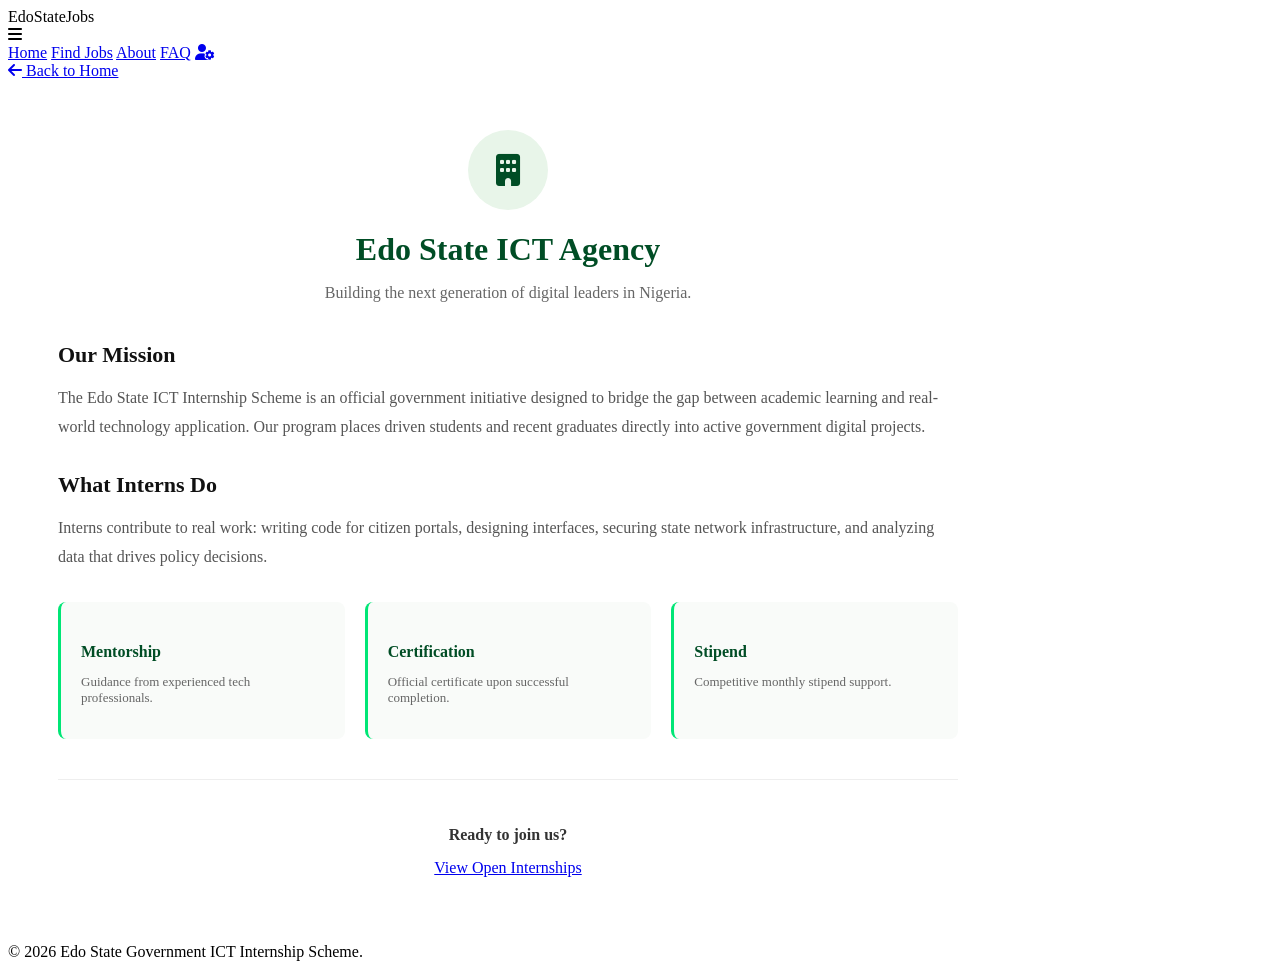
==== about.html @ aa297902 "Add files via upload" ====
<!doctype html>
<html lang="en">
  <head>
    <meta charset="UTF-8" />
    <meta name="viewport" content="width=device-width, initial-scale=1.0" />
    <title>About Us - EdoState Jobs</title>
    <link rel="stylesheet" href="css/style.css" />
    <link
      rel="stylesheet"
      href="https://cdnjs.cloudflare.com/ajax/libs/font-awesome/6.4.0/css/all.min.css"
    />
  </head>
  <body>
    <header class="navbar">
      <div class="logo">EdoState<span>Jobs</span></div>
      <div class="mobile-menu-toggle" onclick="toggleMobileMenu()">
        <i class="fas fa-bars"></i>
      </div>
      <nav class="nav-links" id="mainNavLinks">
        <a href="home.html">Home</a>
        <a href="index.html">Find Jobs</a>
        <a href="about.html" class="active">About</a>
        <a href="faq.html">FAQ</a>
        <a href="admin-login.html" class="admin-icon-link" title="Admin Login"
          ><i class="fas fa-user-cog"></i
        ></a>
      </nav>
    </header>

    <div class="breadcrumb-container">
      <a href="home.html" class="back-link"
        ><i class="fas fa-arrow-left"></i> Back to Home</a
      >
    </div>

    <main class="main-content">
      <div class="form-wrapper" style="max-width: 900px; padding: 50px">
        <div style="text-align: center; margin-bottom: 40px">
          <div
            style="
              width: 80px;
              height: 80px;
              background: #e8f5e9;
              color: #004d25;
              border-radius: 50%;
              display: flex;
              align-items: center;
              justify-content: center;
              font-size: 32px;
              margin: 0 auto 20px;
            "
          >
            <i class="fas fa-building"></i>
          </div>
          <h1 style="color: #004d25; font-size: 32px; margin-bottom: 10px">
            Edo State ICT Agency
          </h1>
          <p style="color: #666; font-size: 16px">
            Building the next generation of digital leaders in Nigeria.
          </p>
        </div>

        <h3 style="color: #111; margin-bottom: 15px; font-size: 22px">
          Our Mission
        </h3>
        <p style="color: #555; line-height: 1.8; margin-bottom: 30px">
          The Edo State ICT Internship Scheme is an official government
          initiative designed to bridge the gap between academic learning and
          real-world technology application. Our program places driven students
          and recent graduates directly into active government digital projects.
        </p>

        <h3 style="color: #111; margin-bottom: 15px; font-size: 22px">
          What Interns Do
        </h3>
        <p style="color: #555; line-height: 1.8; margin-bottom: 30px">
          Interns contribute to real work: writing code for citizen portals,
          designing interfaces, securing state network infrastructure, and
          analyzing data that drives policy decisions.
        </p>

        <div
          style="
            display: grid;
            grid-template-columns: repeat(auto-fit, minmax(200px, 1fr));
            gap: 20px;
            margin-bottom: 40px;
          "
        >
          <div
            style="
              background: #f9fbf9;
              padding: 20px;
              border-radius: 8px;
              border-left: 3px solid #00e676;
            "
          >
            <h4 style="margin-bottom: 5px; color: #004d25">Mentorship</h4>
            <p style="font-size: 13px; color: #666">
              Guidance from experienced tech professionals.
            </p>
          </div>
          <div
            style="
              background: #f9fbf9;
              padding: 20px;
              border-radius: 8px;
              border-left: 3px solid #00e676;
            "
          >
            <h4 style="margin-bottom: 5px; color: #004d25">Certification</h4>
            <p style="font-size: 13px; color: #666">
              Official certificate upon successful completion.
            </p>
          </div>
          <div
            style="
              background: #f9fbf9;
              padding: 20px;
              border-radius: 8px;
              border-left: 3px solid #00e676;
            "
          >
            <h4 style="margin-bottom: 5px; color: #004d25">Stipend</h4>
            <p style="font-size: 13px; color: #666">
              Competitive monthly stipend support.
            </p>
          </div>
        </div>

        <div
          style="
            text-align: center;
            border-top: 1px solid #eee;
            padding-top: 30px;
          "
        >
          <p style="margin-bottom: 15px; color: #333; font-weight: bold">
            Ready to join us?
          </p>
          <a href="index.html" class="btn-primary">View Open Internships</a>
        </div>
      </div>
    </main>

    <footer>
      <p>&copy; 2026 Edo State Government ICT Internship Scheme.</p>
    </footer>

    <script src="js/jobs-data.js"></script>
    <script src="js/auth.js"></script>
  </body>
</html>
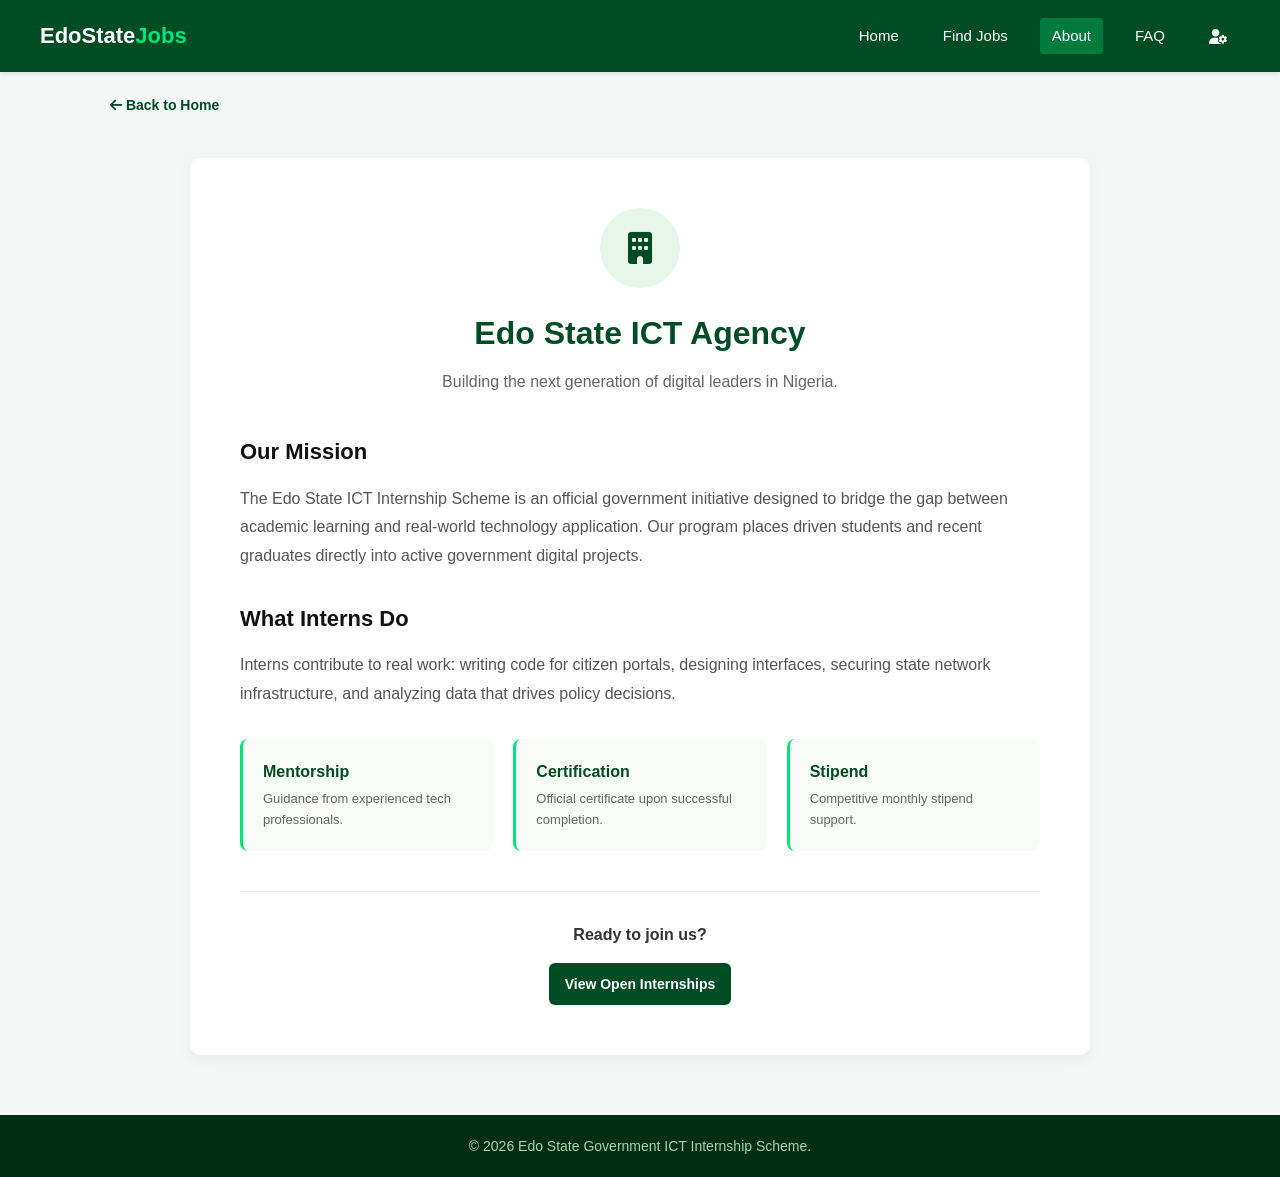
==== commit 351a2acd: "Update about.html" ====
--- a/about.html
+++ b/about.html
@@ -4,7 +4,7 @@
     <meta charset="UTF-8" />
     <meta name="viewport" content="width=device-width, initial-scale=1.0" />
     <title>About Us - EdoState Jobs</title>
-    <link rel="stylesheet" href="css/style.css" />
+    <link rel="stylesheet" href="style.css" />
     <link
       rel="stylesheet"
       href="https://cdnjs.cloudflare.com/ajax/libs/font-awesome/6.4.0/css/all.min.css"
--- a/style.css
+++ b/style.css
@@ -0,0 +1,358 @@
+* {
+    margin: 0;
+    padding: 0;
+    box-sizing: border-box;
+}
+
+body {
+    font-family: 'Segoe UI', Tahoma, Geneva, Verdana, sans-serif;
+    background-color: #f4f7f6;
+    color: #222222;
+    line-height: 1.6;
+}
+
+/* NAVBAR */
+.navbar {
+    display: flex;
+    justify-content: space-between;
+    align-items: center;
+    background-color: #004d25;
+    padding: 18px 40px;
+    color: #ffffff;
+    position: sticky;
+    top: 0;
+    z-index: 1000;
+    box-shadow: 0 2px 5px rgba(0,0,0,0.1);
+}
+
+.logo { font-size: 22px; font-weight: bold; }
+.logo span { color: #00e676; }
+
+.nav-links {
+    display: flex;
+    gap: 20px;
+    align-items: center;
+}
+
+.nav-links a {
+    color: #ffffff;
+    text-decoration: none;
+    font-size: 15px;
+    padding: 6px 12px;
+    border-radius: 4px;
+    transition: background 0.3s;
+}
+
+.nav-links a:hover,
+.nav-links a.active {
+    background-color: #007a3d;
+}
+
+.admin-icon-link {
+    font-size: 20px;
+    display: flex;
+    align-items: center;
+    justify-content: center;
+}
+
+.admin-icon-link i {
+    color: #ffffff;
+    transition: color 0.3s;
+}
+
+.admin-icon-link:hover i { color: #00e676; }
+
+/* LANDING HERO */
+.landing-hero {
+    background: linear-gradient(rgba(0, 46, 20, 0.85), rgba(0, 46, 20, 0.95)),
+                url('https://images.unsplash.com/photo-1517048676732-d65bc937f952?ixlib=rb-4.0.3&auto=format&fit=crop&w=1920&q=80') center/cover no-repeat;
+    min-height: 85vh;
+    display: flex;
+    align-items: center;
+    justify-content: center;
+    text-align: center;
+    padding: 20px;
+    color: #ffffff;
+}
+
+.hero-content {
+    max-width: 800px;
+    animation: slideDown 0.8s ease-out;
+}
+
+.hero-badge {
+    display: inline-block;
+    background: rgba(0, 230, 118, 0.2);
+    color: #00e676;
+    padding: 6px 16px;
+    border-radius: 20px;
+    font-size: 13px;
+    font-weight: bold;
+    text-transform: uppercase;
+    margin-bottom: 20px;
+    border: 1px solid rgba(0, 230, 118, 0.4);
+}
+
+.hero-content h1 {
+    font-size: 52px;
+    line-height: 1.2;
+    margin-bottom: 20px;
+}
+
+.hero-content p {
+    font-size: 18px;
+    color: #c8e6c9;
+    margin-bottom: 40px;
+}
+
+.hero-buttons {
+    display: flex;
+    gap: 15px;
+    justify-content: center;
+    flex-wrap: wrap;
+}
+
+.btn-primary-large {
+    background-color: #00e676;
+    color: #003319;
+    text-decoration: none;
+    padding: 16px 32px;
+    border-radius: 8px;
+    font-size: 16px;
+    font-weight: bold;
+    transition: all 0.3s;
+    display: inline-flex;
+    align-items: center;
+    gap: 10px;
+    border: none;
+    cursor: pointer;
+}
+
+.btn-primary-large:hover {
+    background-color: #00c853;
+    transform: translateY(-2px);
+}
+
+.btn-outline-large {
+    background-color: transparent;
+    color: #ffffff;
+    text-decoration: none;
+    padding: 16px 32px;
+    border-radius: 8px;
+    font-size: 16px;
+    font-weight: bold;
+    border: 2px solid #ffffff;
+    transition: all 0.3s;
+}
+
+.btn-outline-large:hover {
+    background-color: #ffffff;
+    color: #004d25;
+}
+
+.stats-strip {
+    background: #ffffff;
+    padding: 40px 20px;
+    display: flex;
+    justify-content: center;
+    gap: 80px;
+    flex-wrap: wrap;
+    box-shadow: 0 10px 30px rgba(0,0,0,0.05);
+    position: relative;
+    z-index: 10;
+    margin: -30px auto 0;
+    max-width: 1000px;
+    border-radius: 12px;
+}
+
+.stat-item { text-align: center; }
+.stat-item h2 { font-size: 42px; color: #004d25; }
+.stat-item p { color: #666; font-size: 15px; font-weight: 600; text-transform: uppercase; }
+
+.landing-section { padding: 100px 20px; max-width: 1200px; margin: 0 auto; }
+.bg-light { background-color: #f9fbf9; max-width: 100%; }
+
+.section-header { text-align: center; margin-bottom: 60px; }
+.section-header h2 { font-size: 36px; color: #004d25; }
+
+.steps-grid { display: grid; grid-template-columns: repeat(auto-fit, minmax(300px, 1fr)); gap: 40px; }
+.step-card { background: #ffffff; padding: 40px 30px; border-radius: 12px; text-align: center; border-bottom: 4px solid #00e676; transition: transform 0.3s; box-shadow: 0 4px 15px rgba(0,0,0,0.03); }
+.step-card:hover { transform: translateY(-10px); }
+.step-icon { width: 80px; height: 80px; background: #e8f5e9; color: #004d25; border-radius: 50%; display: flex; align-items: center; justify-content: center; font-size: 32px; margin: 0 auto 25px; }
+
+.category-grid { display: grid; grid-template-columns: repeat(auto-fit, minmax(250px, 1fr)); gap: 20px; }
+.category-card { background: #ffffff; border: 1px solid #e0e0e0; padding: 30px 20px; border-radius: 12px; text-align: center; text-decoration: none; color: inherit; transition: all 0.3s; }
+.category-card i { font-size: 40px; color: #004d25; margin-bottom: 15px; transition: transform 0.3s;}
+.category-card:hover { background: #004d25; color: #ffffff; border-color: #004d25; transform: translateY(-5px); }
+.category-card:hover i { color: #ffffff; transform: scale(1.1); }
+
+.cta-section { background: linear-gradient(135deg, #004d25, #007a3d); text-align: center; padding: 80px 20px; color: #ffffff; }
+.cta-section h2 { font-size: 36px; margin-bottom: 15px; }
+.cta-section p { font-size: 18px; color: #c8e6c9; margin-bottom: 35px; }
+
+/* REGULAR JOB BOARD (index.html) */
+.hero {
+    background: linear-gradient(rgba(0, 77, 37, 0.9), rgba(0, 77, 37, 0.9)),
+                url('https://images.unsplash.com/photo-1522071820081-009f0129c71c') center/cover;
+    color: #ffffff;
+    text-align: center;
+    padding: 80px 20px;
+}
+
+.counter-badge { display: inline-block; background-color: #00e676; color: #003319; padding: 8px 20px; border-radius: 20px; font-size: 14px; margin: 15px 0 30px; font-weight: 500; }
+
+.search-box { display: flex; flex-wrap: wrap; justify-content: center; gap: 10px; max-width: 750px; margin: 0 auto; }
+.search-box input, .search-box select { padding: 13px 16px; border: none; border-radius: 6px; font-size: 15px; outline: none; }
+.search-box input { flex: 2 1 250px; }
+.search-box select { flex: 1 1 150px; cursor: pointer; }
+.search-box button { background-color: #00e676; color: #003319; border: none; padding: 13px 26px; border-radius: 6px; font-weight: bold; cursor: pointer; }
+
+.main-content { max-width: 1100px; margin: 40px auto; padding: 0 20px; }
+.main-content h2 { font-size: 24px; margin-bottom: 20px; color: #004d25; }
+
+.job-grid { display: grid; grid-template-columns: repeat(auto-fill, minmax(280px, 1fr)); gap: 20px; }
+.job-card { background: #ffffff; border: 1px solid #e0e0e0; border-radius: 10px; padding: 24px; box-shadow: 0 2px 8px rgba(0,0,0,0.05); display: flex; flex-direction: column; transition: transform 0.3s; }
+.job-card:hover { transform: translateY(-4px); }
+.job-badge { align-self: flex-start; background-color: #e8f5e9; color: #2e7d32; padding: 4px 10px; border-radius: 12px; font-size: 12px; font-weight: bold; margin-bottom: 12px; }
+.job-card h3 { font-size: 18px; margin-bottom: 12px; }
+.job-card p { font-size: 13px; margin-bottom: 8px; color: #555; }
+.job-card i { color: #004d25; width: 16px; }
+.job-card.closed { opacity: 0.7; }
+.closed-badge { background-color: #ffebee !important; color: #c62828 !important; }
+
+.btn-primary { display: inline-block; text-align: center; background-color: #004d25; color: #ffffff; text-decoration: none; padding: 10px 16px; border-radius: 6px; font-size: 14px; font-weight: 600; margin-top: auto; border:none; cursor:pointer;}
+.btn-primary:hover { background-color: #007a3d; }
+.btn-disabled { background-color: #cccccc; color: #666666; padding: 10px; border-radius: 6px; margin-top: auto; text-align: center; font-weight: bold; }
+
+.no-results { text-align: center; padding: 60px 20px; color: #666; }
+.no-results i { font-size: 48px; color: #ccc; margin-bottom: 15px; }
+
+/* JOB DETAILS & APPLY PAGE */
+.breadcrumb-container { max-width: 1100px; margin: 20px auto 0; padding: 0 20px; }
+.back-link { color: #004d25; text-decoration: none; font-weight: 600; font-size: 14px; }
+.job-detail-header { background: #ffffff; border: 1px solid #e0e0e0; border-radius: 10px; padding: 30px; margin-bottom: 30px; display: flex; justify-content: space-between; align-items: center; flex-wrap: wrap; gap: 20px; }
+.job-detail-header h1 { font-size: 28px; color: #004d25; margin: 8px 0; }
+.meta-info { display: flex; gap: 15px; margin-top: 10px; font-size: 14px; color: #666666; }
+.btn-apply-large { background-color: #00e676; color: #003319; text-decoration: none; padding: 14px 28px; border-radius: 6px; font-weight: bold; display: inline-block; }
+.detail-layout { display: flex; gap: 30px; flex-wrap: wrap; }
+.detail-main { flex: 2 1 600px; background: #ffffff; border: 1px solid #e0e0e0; border-radius: 10px; padding: 30px; }
+.detail-section { margin-bottom: 25px; }
+.detail-section h2 { font-size: 20px; color: #004d25; border-bottom: 2px solid #e8f5e9; padding-bottom: 6px; margin-bottom: 12px; }
+.detail-section ul { padding-left: 20px; }
+.detail-sidebar { flex: 1 1 300px; }
+.sidebar-card { background: #ffffff; border: 1px solid #e0e0e0; border-radius: 10px; padding: 24px; position: sticky; top: 100px; }
+.btn-apply-full { display: block; text-align: center; background-color: #004d25; color: #ffffff; padding: 12px; border-radius: 6px; font-weight: bold; margin-top: 20px; text-decoration: none;}
+
+/* FORMS */
+.form-wrapper { max-width: 800px; margin: 0 auto; background: #ffffff; padding: 35px; border-radius: 10px; box-shadow: 0 4px 15px rgba(0,0,0,0.05); }
+.form-header { border-bottom: 2px solid #e8f5e9; padding-bottom: 15px; margin-bottom: 25px; }
+.form-row { display: flex; gap: 20px; flex-wrap: wrap; margin-bottom: 20px; }
+.form-group { flex: 1 1 300px; display: flex; flex-direction: column; }
+.form-group.full-width { flex: 1 1 100%; margin-bottom: 20px; }
+.form-group label { font-size: 14px; font-weight: 600; margin-bottom: 8px; }
+.form-group input, .form-group textarea { padding: 12px; border: 1px solid #cccccc; border-radius: 6px; font-family: inherit; }
+.form-group input:focus, .form-group textarea:focus { outline: none; border-color: #00a859; }
+.btn-submit { background-color: #004d25; color: #ffffff; border: none; padding: 14px 32px; font-weight: bold; border-radius: 6px; cursor: pointer; width: 100%; }
+
+/* AUTH MODALS */
+.modal-overlay { position: fixed; top: 0; left: 0; width: 100%; height: 100%; background: rgba(0,0,0,0.6); display: none; justify-content: center; align-items: center; z-index: 9999; backdrop-filter: blur(3px); }
+.modal-content { background: #ffffff; width: 90%; max-width: 400px; border-radius: 10px; padding: 30px; position: relative; animation: slideDown 0.3s ease-out; }
+@keyframes slideDown { from { transform: translateY(-30px); opacity: 0; } to { transform: translateY(0); opacity: 1; } }
+.close-modal { position: absolute; top: 15px; right: 20px; font-size: 24px; cursor: pointer; color: #666; }
+.modal-header h2 { text-align: center; color: #004d25; margin-bottom: 5px; }
+.auth-toggle { text-align: center; margin-top: 15px; font-size: 14px; cursor: pointer; color:#004d25; font-weight:bold; }
+.user-badge { background: #00e676; color: #003319; padding: 6px 14px; border-radius: 20px; font-size: 14px; font-weight: bold; display: flex; align-items: center; gap: 8px; }
+.logout-btn { background: none; border: none; color: #ffffff; cursor: pointer; font-size: 14px; }
+
+/* FAKE EMAIL TOAST */
+.fake-email-toast { position: fixed; top: 20px; right: 20px; background: #ffffff; border-left: 5px solid #00e676; padding: 15px; border-radius: 6px; z-index: 10000; display: flex; gap: 15px; opacity: 0; visibility: hidden; transform: translateY(-20px); transition: all 0.3s; }
+.fake-email-toast.show { opacity: 1; visibility: visible; transform: translateY(0); }
+.toast-icon { width: 40px; height: 40px; background: #e8f5e9; color: #004d25; border-radius: 50%; display: flex; justify-content: center; align-items: center; font-size: 20px; }
+.toast-code { font-size: 22px; font-weight: bold; color: #004d25; letter-spacing: 2px; }
+
+/* QUIZ */
+.quiz-content { max-width: 500px; }
+.quiz-progress { height: 6px; background: #e0e0e0; border-radius: 10px; margin-top: 15px; overflow: hidden; }
+.quiz-progress-fill { height: 100%; background: #00e676; transition: width 0.4s ease; }
+.quiz-question { font-size: 18px; margin: 20px 0; }
+.quiz-options { display: flex; flex-direction: column; gap: 12px; }
+.quiz-option-btn { background: #f9fbf9; border: 2px solid #e8f5e9; padding: 15px; border-radius: 8px; cursor: pointer; text-align: left; font-weight: 500; transition: all 0.2s; }
+.quiz-option-btn:hover { border-color: #00e676; transform: translateX(5px); }
+
+/* DASHBOARD STATUS PILLS */
+.status-pill { padding: 4px 12px; border-radius: 12px; font-size: 12px; font-weight: 600; display: inline-block; }
+.status-Pending { background: #fff8e1; color: #f57f17; }
+.status-Reviewed { background: #e3f2fd; color: #1976d2; }
+.status-Shortlisted { background: #e8f5e9; color: #2e7d32; }
+.status-Rejected { background: #ffebee; color: #c62828; }
+
+/* FOOTER */
+footer { background-color: #002e14; color: #a5d6a7; text-align: center; padding: 20px; margin-top: 60px; font-size: 14px; }
+
+/* MOBILE RESPONSIVE (PUBLIC SITE) */
+.mobile-menu-toggle {
+    display: none;
+    font-size: 24px;
+    color: white;
+    cursor: pointer;
+}
+
+@media (max-width: 768px) {
+    .navbar {
+        flex-direction: row; 
+        flex-wrap: wrap;
+        padding: 15px 20px;
+    }
+
+    .mobile-menu-toggle {
+        display: block;
+    }
+
+    .nav-links {
+        display: none;
+        width: 100%;
+        flex-direction: column;
+        align-items: flex-start;
+        margin-top: 15px;
+        padding-top: 15px;
+        border-top: 1px solid rgba(255,255,255,0.2);
+    }
+
+    .nav-links.active {
+        display: flex;
+    }
+
+    .nav-links a, 
+    #navAuthSection {
+        width: 100%;
+        margin-bottom: 10px;
+    }
+
+    #navAuthSection {
+        justify-content: flex-start;
+    }
+
+    .admin-icon-link {
+        justify-content: flex-start;
+        padding-left: 0;
+    }
+
+    .hero h1, .hero-content h1 { font-size: 32px; }
+    .hero p { font-size: 15px; }
+    
+    .stats-strip { 
+        flex-direction: column; 
+        gap: 20px; 
+        margin-top: 0; 
+        border-radius: 0; 
+        box-shadow: none; 
+        border-bottom: 1px solid #eee; 
+    }
+    
+    .landing-section { padding: 60px 20px; }
+    .section-header h2 { font-size: 28px; }
+    .job-card { flex: 1 1 100%; }
+    
+    .form-row { flex-direction: column; }
+    .detail-layout { flex-direction: column; }
+}
